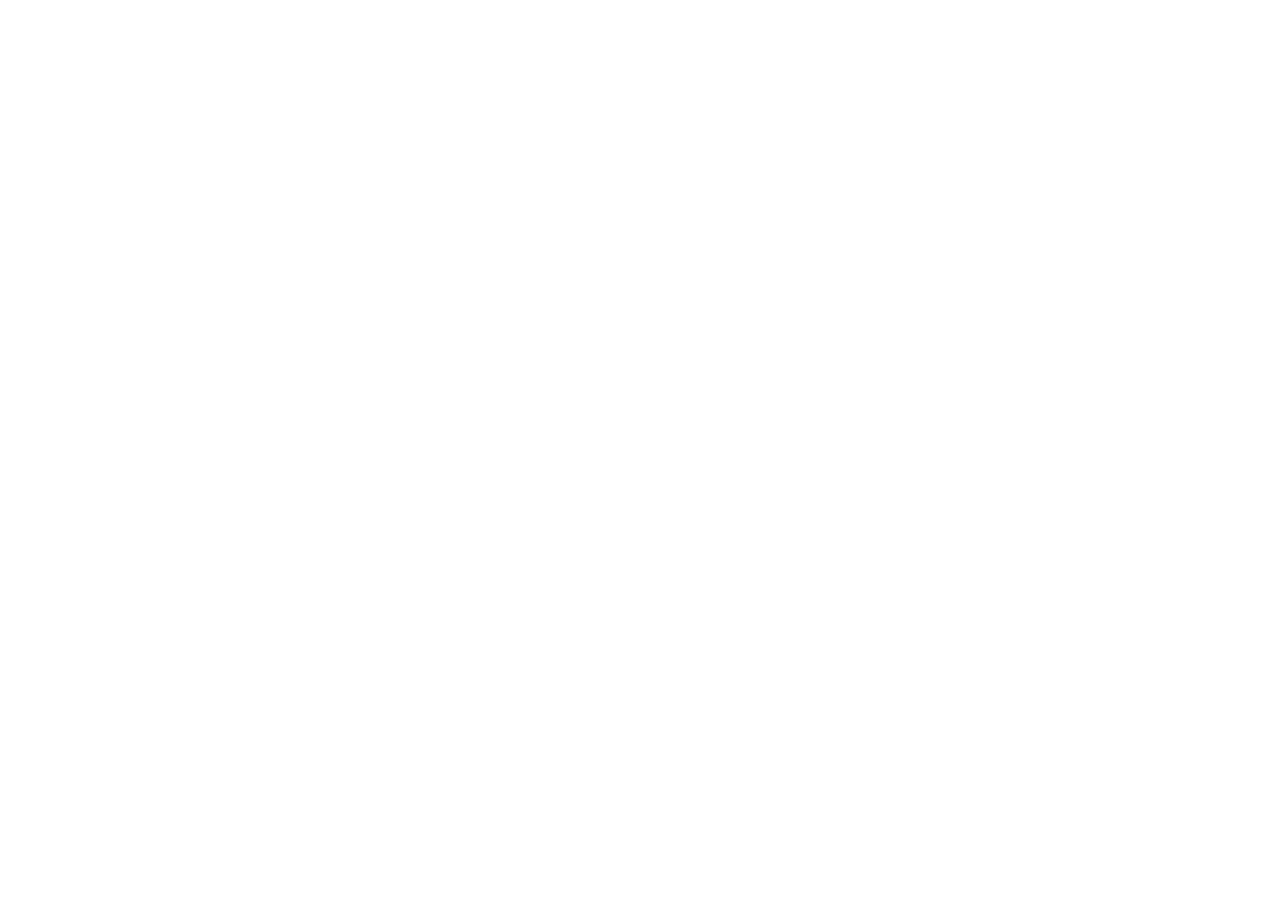
==== index.html @ cd36983a "change" ====
<!DOCTYPE html>
<html lang="en">
<head>
    <meta charset="UTF-8">
    <meta name="viewport" content="width=", initial-scale=1.0">
    <title>Título de la pagina</title>
</head>
<body>
  <h1  "Hola mundo!"></h1>



</html>
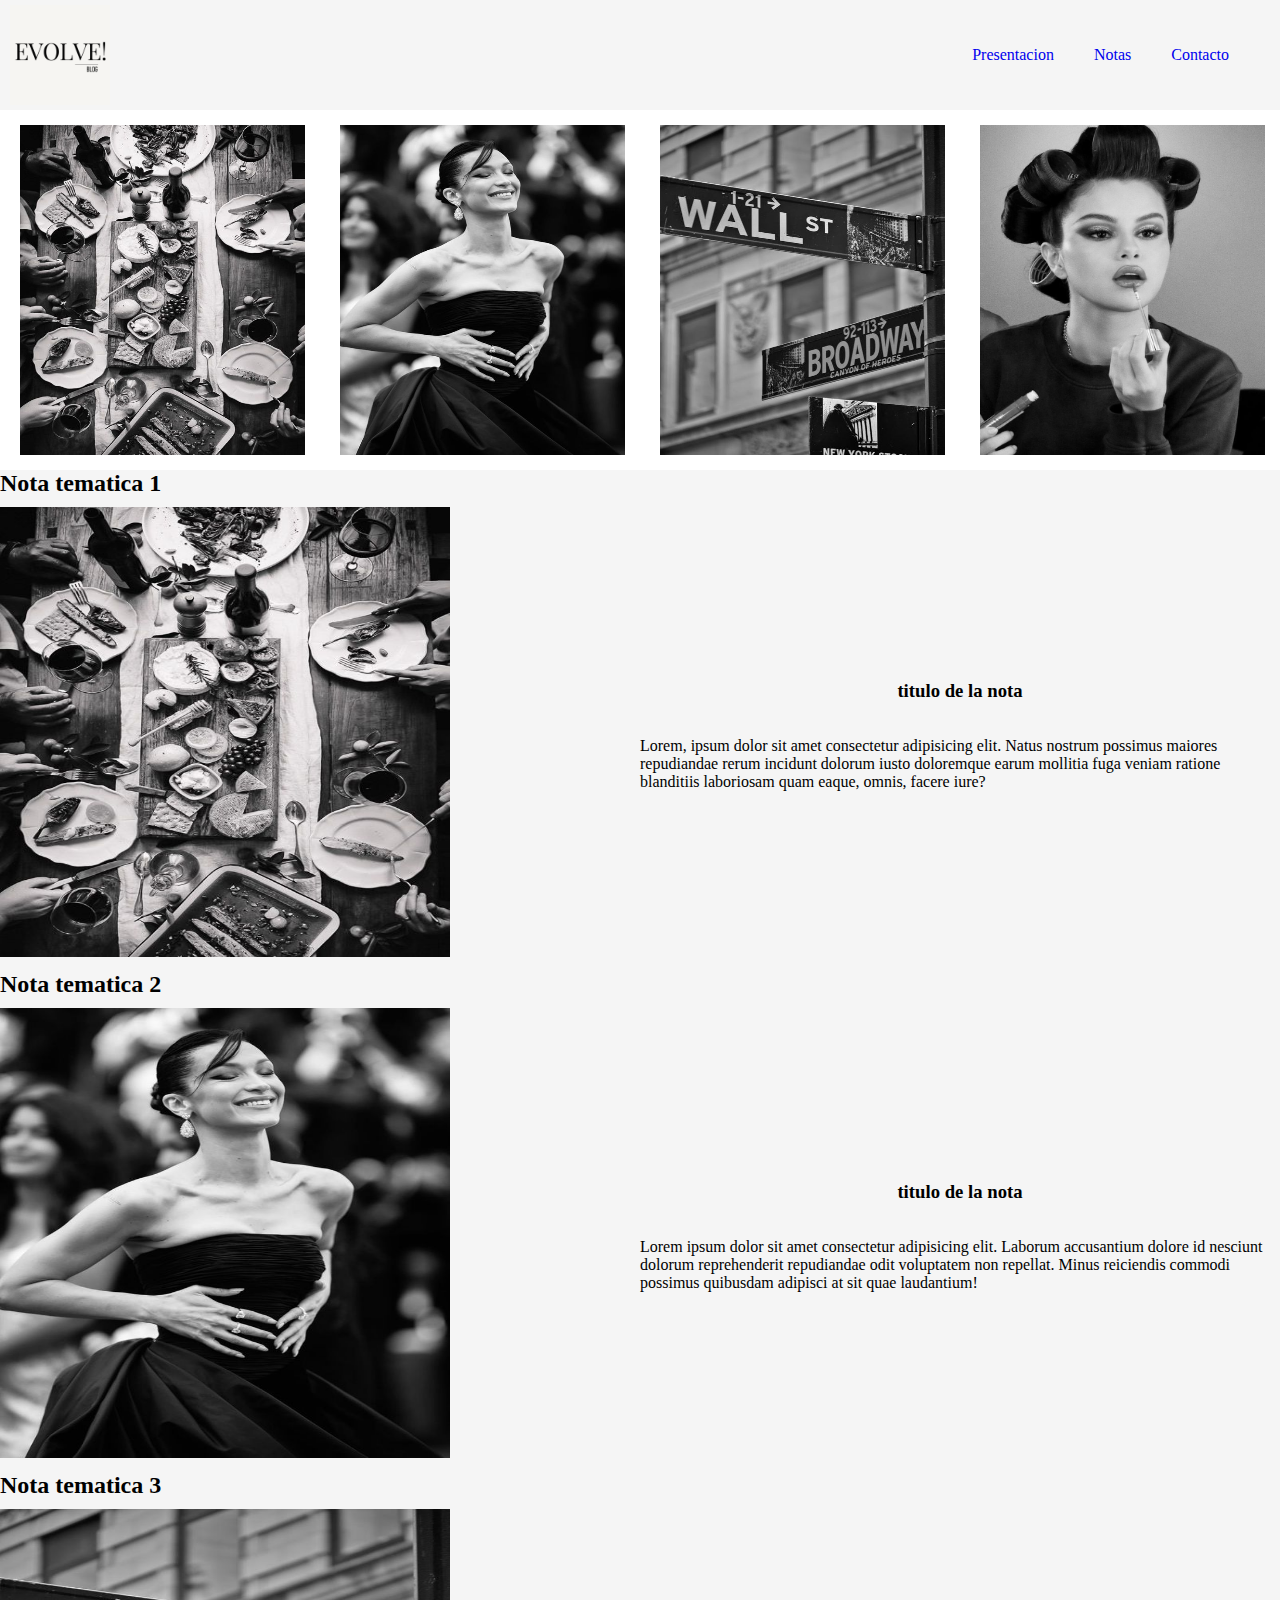
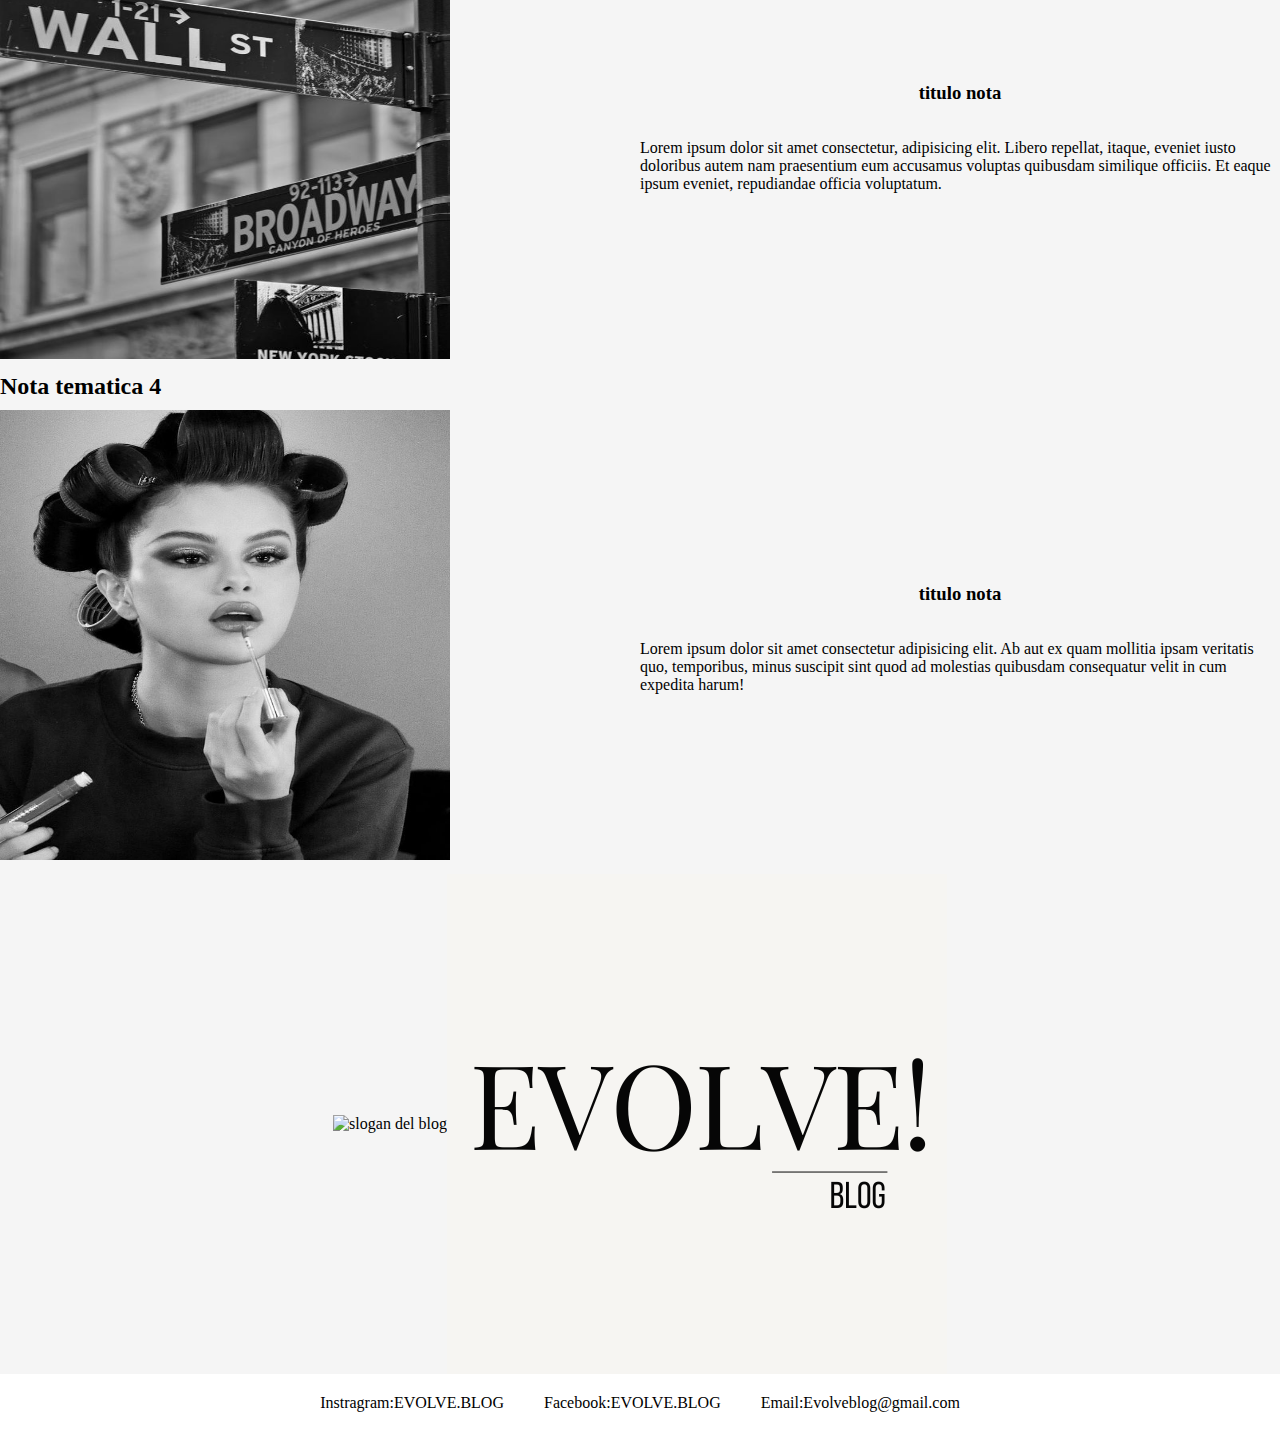
==== commit 708eb3af: "font awesome" ====
--- a/index.html
+++ b/index.html
@@ -1,13 +1,221 @@
 <!DOCTYPE html>
 <html lang="en">
+
 <head>
     <meta charset="UTF-8">
-    <meta name="viewport" content="width=", initial-scale=1.0">
-    <title>Título de la pagina</title>
+    <meta name="viewport" content="width=device-width, initial-scale=1.0">
+    <title>EVOLVE blog</title>
+    <link rel="icon" href="/imagenes/icon.ico" type="image/x-icon">
+
+    <meta name="desciption" content=" Evolveblog">
+    <meta name="keywords" content=" fitness,Style,travel,recipes">
+    <meta name="author" content="Giuliana Luberriaga">
+    <meta property="og:title" content=" Evolveblog">
+    <meta property=" og:desciption" content="Blog de fitness,style,recipes,travel">
+    <meta property="og: type" content="website">
+    <meta name="twitter :title" content="Evolveblog">
+    <meta name="twitter:desciption" content=" blog de fitness,style,recipes,travel">
+    <style>
+        header{
+            background-color: whitesmoke;
+            display: flex;
+            flex-flow: row;row-gap;
+            justify-content: space-between;
+            padding: 5px 10px;
+            position: sticky;
+            top:0px;
+            width: 100%;
+            box-sizing: border-box;
+        }
+        body{
+            margin:0px;
+            padding:0px;
+        }
+        nav{
+            border: 1px whitesmoke,solid;
+            display: flex;
+            align-items: center;
+            justify-content: space-between;
+        }
+        nav ul{
+            display: flex;
+            list-style: none;
+            margin: 20px;
+        }
+        #slogan {
+            background-color: whitesmoke;
+            display: flex;
+            justify-content: center;
+            align-items: center;
+        } 
+        nav ul li a{
+            margin:20px; 
+        }
+        a{
+            text-decoration: none;
+            display: flex;
+            align-items: center;
+        }
+        header img{
+            height: 100px;
+            margin-left: 0px;
+        }
+        #section-notas{
+            background-color:whitesmoke;
+            padding-top: 10px 0px;
+        }
+        .container{
+            display: flex;
+            justify-content: center;
+            align-items: stretch;
+        }
+        .col-nota{
+            width: 50%;
+            display: flex;
+            justify-content: center;
+            align-items: center;
+            flex-direction: column;
+        }
+        .col-img{
+            width: 50%;
+            padding-top: 10px;
+            padding-bottom: 10px;
+        }
+        #section-notas img{
+            width: 50vh;
+            height: 50vh;
+        }
+        h2{
+            margin:0px;
+        }
+        .card{
+            display: flex;
+        }
+        .card img{
+           display: flex;
+           width: 330px;
+           height: 330px;
+           padding-top: 15px;
+           padding-bottom: 15px;
+           padding-right: 15px;
+           padding-left: 20px;
+           justify-content: center;
+           align-items: center;
+           border: 0px;
+           margin:0px;
+        }
+        footer div{
+            display: flex;
+            justify-content: space-around;
+            align-items: center;
+        }
+        footer{
+            display: flex;
+            justify-content: space-around;
+            font-size: 1rem;
+        }
+        footer div p{
+            margin: 20px;
+        }
+    </style>
+    <script src="https://kit.fontawesome.com/f1448821dc.js" crossorigin="anonymous"></script>
 </head>
+
 <body>
-  <h1  "Hola mundo!"></h1>
-
-
+    <header>
+        <a href="/webintegrador/index.html">
+            <img src="./imagenes/Black Ivory Minimalist Elegant Script Personal Name Logo (1).png" alt="logo">
+        </a>
+        <nav>
+            <ul>
+                <li>
+                    <a href="#section-presentacion"> Presentacion</a>
+                </li>
+                <li>
+                    <a href="#section-notas">Notas</a>
+                </li>
+                <li>
+                    <a href="contacto.html">Contacto</a>
+                </li>
+            </ul>
+        </nav>
+    </header>
+    <main>
+        <section id="galeria">
+            <div class="card">
+                <img src="./imagenes/recipes 1.jpg" alt="recetas">
+                <img src="./imagenes/style 1.jpg" alt="estilo">
+                <img src="./imagenes/travel.jpg" alt=" viajar">
+                <img src="./imagenes/beauty.jpg" alt=" belleza">
+            </div>
+        </section>
+        <section id="section-notas">
+            <div>
+                <h2> Nota tematica 1</h2>
+                <div class="container">
+                    <div class="col-img">
+                     <img src="./imagenes/recipes 1.jpg" alt="=imagen tematica 1">
+                    </div>
+                    <div class="col-nota">
+                        <h3> titulo de la nota </h3>
+                        <p>Lorem, ipsum dolor sit amet consectetur adipisicing elit. Natus nostrum possimus maiores repudiandae rerum incidunt dolorum iusto doloremque earum mollitia fuga veniam ratione blanditiis laboriosam quam eaque, omnis, facere iure?</p>
+                    </div>
+                </div>
+            </div>
+            <div>
+                <h2> Nota tematica 2</h2>
+                <div class="container">
+                    <div class="col-img">
+                        <img src="./imagenes/style 1.jpg" alt="imagen tematica 2">
+                    </div>
+                    <div class="col-nota">
+                        <h3> titulo de la nota</h3>
+                        <p>Lorem ipsum dolor sit amet consectetur adipisicing elit. Laborum accusantium dolore id nesciunt dolorum reprehenderit repudiandae odit voluptatem non repellat. Minus reiciendis commodi possimus quibusdam adipisci at sit quae laudantium!</p>
+                    </div>
+                </div>
+            </div>
+            <div>
+                <h2> Nota tematica 3 </h2>
+                <div class="container">
+                    <div class="col-img">
+                        <img src="./imagenes/travel.jpg" alt="imagen tematica 3">
+                    </div>
+                    <div class="col-nota">
+                        <h3> titulo nota</h3>
+                        <p>Lorem ipsum dolor sit amet consectetur, adipisicing elit. Libero repellat, itaque, eveniet iusto doloribus autem nam praesentium eum accusamus voluptas quibusdam similique officiis. Et eaque ipsum eveniet, repudiandae officia voluptatum.</p>
+                    </div>
+                </div>
+            </div>
+            <div>
+                <h2> Nota tematica 4</h2>
+                <div class="container">
+                    <div class="col-img">
+                        <img src="./imagenes/beauty.jpg" alt="imagen tematica 4">
+                    </div>
+                    <div class="col-nota">
+                        <h3> titulo nota</h3>
+                        <p> Lorem ipsum dolor sit amet consectetur adipisicing elit. Ab aut ex quam mollitia ipsam veritatis quo, temporibus, minus suscipit sint quod ad molestias quibusdam consequatur velit in cum expedita harum!</p>
+                    </div>
+                </div>
+            </div>
+        </section>
+
+        <section id="slogan">
+            <img src="./imagenes/slogan.png" alt="slogan del blog">
+            <img src="./imagenes/Black Ivory Minimalist Elegant Script Personal Name Logo (1).png" alt=" logo">
+        </section>
+    </main>
+    <footer>
+        <div>
+            <i class="fa-brands fa-square-instagram"></i>
+            <p>Instragram:EVOLVE.BLOG</p>
+            <i class="fa-brands fa-facebook"></i>
+            <p>Facebook:EVOLVE.BLOG</p>
+            <i class="fa-solid fa-square-envelope"></i>
+            <p> Email:Evolveblog@gmail.com</p>
+        </div>
+
+    </footer>
+</body>
 
 </html>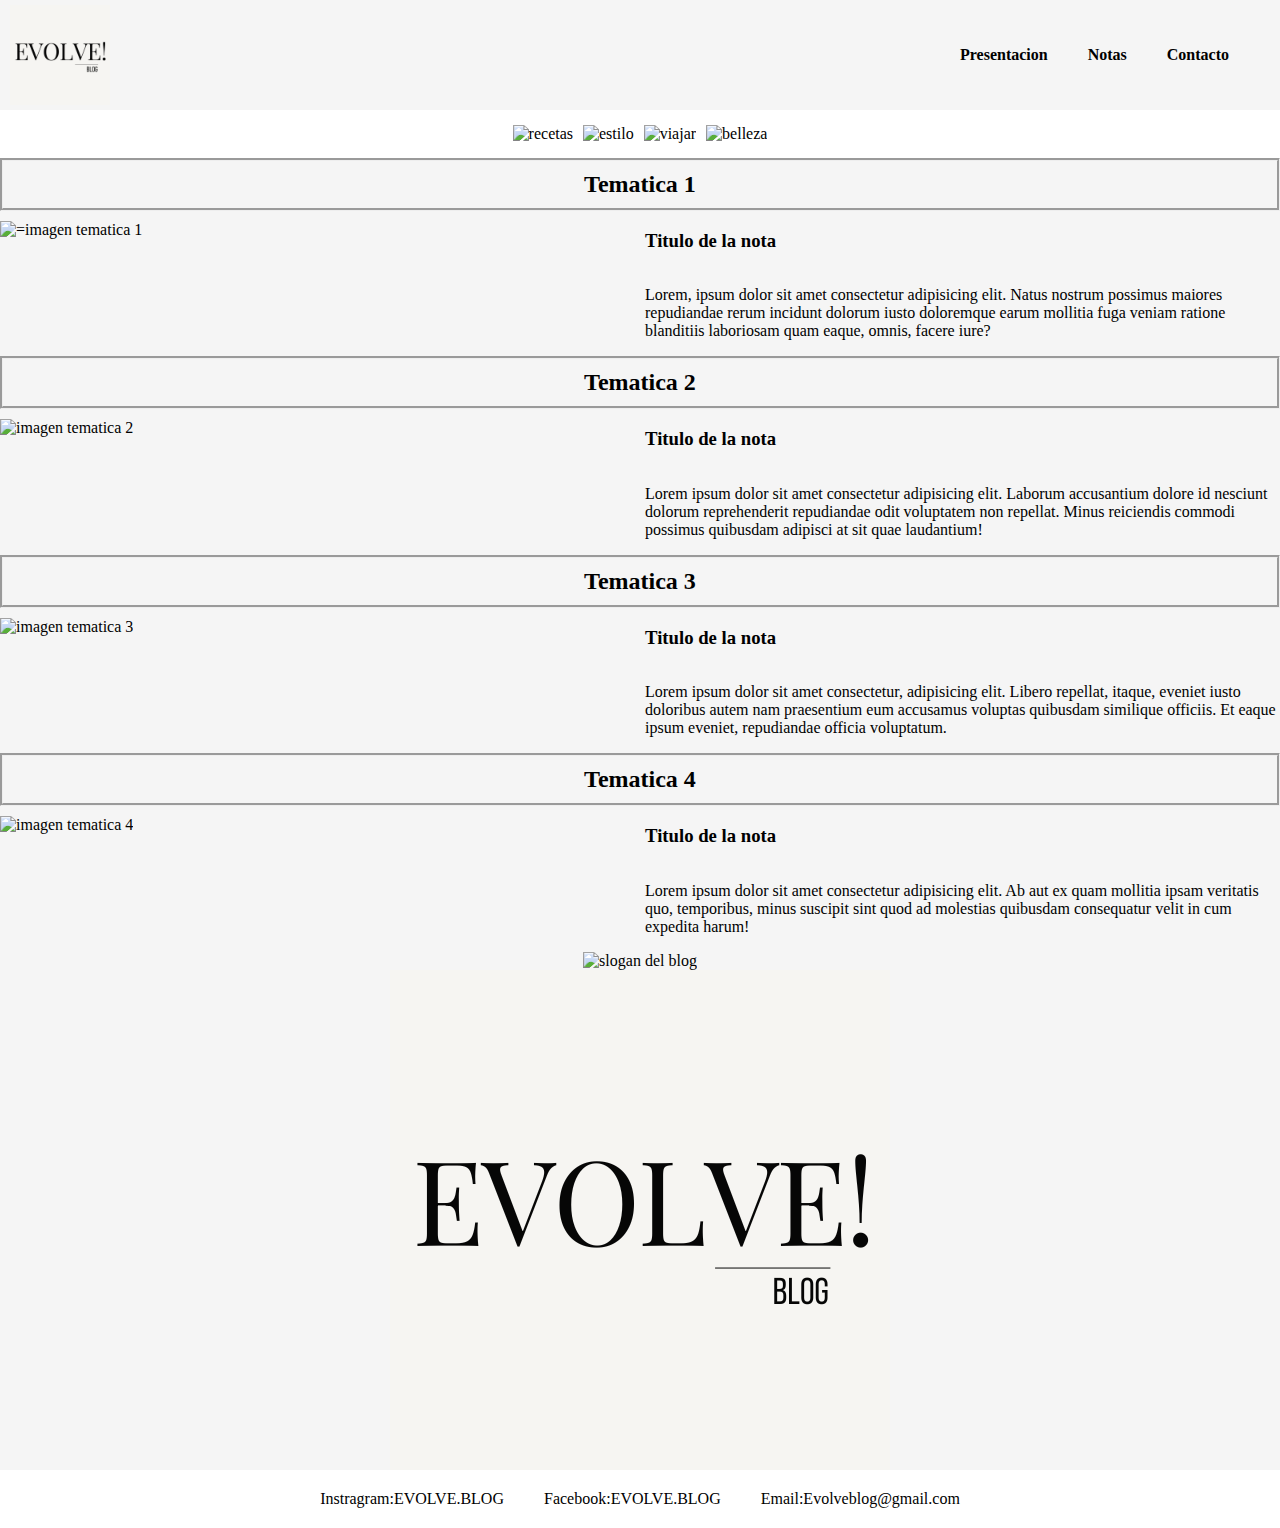
==== commit ddb5901b: "cambios correcion final" ====
--- a/index.html
+++ b/index.html
@@ -5,7 +5,7 @@
     <meta charset="UTF-8">
     <meta name="viewport" content="width=device-width, initial-scale=1.0">
     <title>EVOLVE blog</title>
-    <link rel="icon" href="/imagenes/icon.ico" type="image/x-icon">
+    <link rel="icon" href="./imagenes/icon.ico" type="image/x-icon">
 
     <meta name="desciption" content=" Evolveblog">
     <meta name="keywords" content=" fitness,Style,travel,recipes">
@@ -16,105 +16,148 @@
     <meta name="twitter :title" content="Evolveblog">
     <meta name="twitter:desciption" content=" blog de fitness,style,recipes,travel">
     <style>
-        header{
-            background-color: whitesmoke;
-            display: flex;
-            flex-flow: row;row-gap;
+        header {
+            background-color: whitesmoke;
+            display: flex;
             justify-content: space-between;
             padding: 5px 10px;
             position: sticky;
-            top:0px;
+            top: 0px;
             width: 100%;
             box-sizing: border-box;
         }
-        body{
-            margin:0px;
-            padding:0px;
-        }
-        nav{
-            border: 1px whitesmoke,solid;
+
+        body {
+            margin: 0px;
+            padding: 0px;
+        }
+
+        nav {
+            border: 1px whitesmoke, solid;
             display: flex;
             align-items: center;
             justify-content: space-between;
-        }
-        nav ul{
+
+        }
+
+        nav ul {
             display: flex;
             list-style: none;
             margin: 20px;
-        }
-        #slogan {
-            background-color: whitesmoke;
-            display: flex;
-            justify-content: center;
-            align-items: center;
-        } 
-        nav ul li a{
-            margin:20px; 
-        }
-        a{
+            font-weight: bold;
+
+        }
+
+        nav ul li a {
+            margin: 20px;
+            color: black;
+        }
+
+        a {
             text-decoration: none;
             display: flex;
             align-items: center;
         }
-        header img{
+
+        header img {
             height: 100px;
             margin-left: 0px;
         }
-        #section-notas{
-            background-color:whitesmoke;
-            padding-top: 10px 0px;
-        }
-        .container{
+
+        #section-notas {
+            background-color: whitesmoke;
+        }
+
+        .container {
             display: flex;
             justify-content: center;
             align-items: stretch;
         }
-        .col-nota{
+
+        .col-nota {
             width: 50%;
             display: flex;
             justify-content: center;
             align-items: center;
             flex-direction: column;
         }
-        .col-img{
+
+        .col-nota h3 {
+            width: 100%;
+        }
+
+        .col-nota p {
+            width: 100%;
+        }
+
+        .col-img {
             width: 50%;
             padding-top: 10px;
             padding-bottom: 10px;
-        }
-        #section-notas img{
-            width: 50vh;
-            height: 50vh;
-        }
-        h2{
-            margin:0px;
-        }
-        .card{
-            display: flex;
-        }
-        .card img{
-           display: flex;
-           width: 330px;
-           height: 330px;
-           padding-top: 15px;
-           padding-bottom: 15px;
-           padding-right: 15px;
-           padding-left: 20px;
-           justify-content: center;
-           align-items: center;
-           border: 0px;
-           margin:0px;
-        }
-        footer div{
+            padding-right: 10px;
+        }
+
+        .col-img img {
+            width: 70%;
+          
+        }
+
+        h2 {
+            margin: 0px;
+            padding: 10px 10px 10px 10px;
+            border-style: groove;
+            display: flex;
+            justify-content: center;
+            align-items: center;
+            background-color: whitesmoke;
+            color: black;
+        }
+
+        .card {
+            display: flex;
+            justify-content: center;
+            align-items: center;
+        }
+
+        .card img {
+            display: flex;
+            padding-top: 15px;
+            padding-bottom: 15px;
+            padding-right: 5px;
+            padding-left: 5px;
+            justify-content: center;
+            align-items: center;
+            border: 0px;
+            margin: 0px;
+        }
+         .slogan{
+            background-color: whitesmoke;
+            display: flex;
+            justify-content: center;
+            align-items: center;
+            width: 100%;
+        }
+        .logo{
+            background-color: whitesmoke;
+            display: flex;
+            justify-content: center;
+            align-items: center;
+            width: 100%;
+        }
+
+        footer div {
             display: flex;
             justify-content: space-around;
             align-items: center;
         }
-        footer{
+
+        footer {
             display: flex;
             justify-content: space-around;
             font-size: 1rem;
         }
-        footer div p{
+
+        footer div p {
             margin: 20px;
         }
     </style>
@@ -123,19 +166,19 @@
 
 <body>
     <header>
-        <a href="/webintegrador/index.html">
+        <a href="./index.html">
             <img src="./imagenes/Black Ivory Minimalist Elegant Script Personal Name Logo (1).png" alt="logo">
         </a>
         <nav>
             <ul>
                 <li>
-                    <a href="#section-presentacion"> Presentacion</a>
+                    <a href="#galeria"> Presentacion</a>
                 </li>
                 <li>
                     <a href="#section-notas">Notas</a>
                 </li>
                 <li>
-                    <a href="contacto.html">Contacto</a>
+                    <a href="./contacto.html">Contacto</a>
                 </li>
             </ul>
         </nav>
@@ -143,67 +186,79 @@
     <main>
         <section id="galeria">
             <div class="card">
-                <img src="./imagenes/recipes 1.jpg" alt="recetas">
-                <img src="./imagenes/style 1.jpg" alt="estilo">
-                <img src="./imagenes/travel.jpg" alt=" viajar">
-                <img src="./imagenes/beauty.jpg" alt=" belleza">
+                <img src="./imagenes/receta.png" alt="recetas">
+                <img src="./imagenes/moda.png" alt="estilo">
+                <img src="./imagenes/viajes.png" alt=" viajar">
+                <img src="./imagenes/belleza.1.jpg" alt=" belleza">
             </div>
         </section>
         <section id="section-notas">
             <div>
-                <h2> Nota tematica 1</h2>
-                <div class="container">
-                    <div class="col-img">
-                     <img src="./imagenes/recipes 1.jpg" alt="=imagen tematica 1">
-                    </div>
-                    <div class="col-nota">
-                        <h3> titulo de la nota </h3>
-                        <p>Lorem, ipsum dolor sit amet consectetur adipisicing elit. Natus nostrum possimus maiores repudiandae rerum incidunt dolorum iusto doloremque earum mollitia fuga veniam ratione blanditiis laboriosam quam eaque, omnis, facere iure?</p>
-                    </div>
-                </div>
-            </div>
-            <div>
-                <h2> Nota tematica 2</h2>
-                <div class="container">
-                    <div class="col-img">
-                        <img src="./imagenes/style 1.jpg" alt="imagen tematica 2">
-                    </div>
-                    <div class="col-nota">
-                        <h3> titulo de la nota</h3>
-                        <p>Lorem ipsum dolor sit amet consectetur adipisicing elit. Laborum accusantium dolore id nesciunt dolorum reprehenderit repudiandae odit voluptatem non repellat. Minus reiciendis commodi possimus quibusdam adipisci at sit quae laudantium!</p>
-                    </div>
-                </div>
-            </div>
-            <div>
-                <h2> Nota tematica 3 </h2>
-                <div class="container">
-                    <div class="col-img">
-                        <img src="./imagenes/travel.jpg" alt="imagen tematica 3">
-                    </div>
-                    <div class="col-nota">
-                        <h3> titulo nota</h3>
-                        <p>Lorem ipsum dolor sit amet consectetur, adipisicing elit. Libero repellat, itaque, eveniet iusto doloribus autem nam praesentium eum accusamus voluptas quibusdam similique officiis. Et eaque ipsum eveniet, repudiandae officia voluptatum.</p>
-                    </div>
-                </div>
-            </div>
-            <div>
-                <h2> Nota tematica 4</h2>
-                <div class="container">
-                    <div class="col-img">
-                        <img src="./imagenes/beauty.jpg" alt="imagen tematica 4">
-                    </div>
-                    <div class="col-nota">
-                        <h3> titulo nota</h3>
-                        <p> Lorem ipsum dolor sit amet consectetur adipisicing elit. Ab aut ex quam mollitia ipsam veritatis quo, temporibus, minus suscipit sint quod ad molestias quibusdam consequatur velit in cum expedita harum!</p>
+                <h2> Tematica 1</h2>
+                <div class="container">
+                    <div class="col-img">
+                        <img src="./imagenes/receta.png" alt="=imagen tematica 1">
+                    </div>
+                    <div class="col-nota">
+                        <h3> Titulo de la nota </h3>
+                        <p>Lorem, ipsum dolor sit amet consectetur adipisicing elit. Natus nostrum possimus maiores
+                            repudiandae rerum incidunt dolorum iusto doloremque earum mollitia fuga veniam ratione
+                            blanditiis laboriosam quam eaque, omnis, facere iure?</p>
+                    </div>
+                </div>
+            </div>
+            <div>
+                <h2> Tematica 2</h2>
+                <div class="container">
+                    <div class="col-img">
+                        <img src="./imagenes/moda.png" alt="imagen tematica 2">
+                    </div>
+                    <div class="col-nota">
+                        <h3> Titulo de la nota</h3>
+                        <p>Lorem ipsum dolor sit amet consectetur adipisicing elit. Laborum accusantium dolore id
+                            nesciunt dolorum reprehenderit repudiandae odit voluptatem non repellat. Minus reiciendis
+                            commodi possimus quibusdam adipisci at sit quae laudantium!</p>
+                    </div>
+                </div>
+            </div>
+            <div>
+                <h2> Tematica 3 </h2>
+                <div class="container">
+                    <div class="col-img">
+                        <img src="./imagenes/viajes.png" alt="imagen tematica 3">
+                    </div>
+                    <div class="col-nota">
+                        <h3> Titulo de la nota</h3>
+                        <p>Lorem ipsum dolor sit amet consectetur, adipisicing elit. Libero repellat, itaque, eveniet
+                            iusto doloribus autem nam praesentium eum accusamus voluptas quibusdam similique officiis.
+                            Et eaque ipsum eveniet, repudiandae officia voluptatum.</p>
+                    </div>
+                </div>
+            </div>
+            <div>
+                <h2> Tematica 4</h2>
+                <div class="container">
+                    <div class="col-img">
+                        <img src="./imagenes/belleza.1.jpg" alt="imagen tematica 4">
+                    </div>
+                    <div class="col-nota">
+                        <h3> Titulo de la nota</h3>
+                        <p> Lorem ipsum dolor sit amet consectetur adipisicing elit. Ab aut ex quam mollitia ipsam
+                            veritatis quo, temporibus, minus suscipit sint quod ad molestias quibusdam consequatur velit
+                            in cum expedita harum!</p>
                     </div>
                 </div>
             </div>
         </section>
 
-        <section id="slogan">
-            <img src="./imagenes/slogan.png" alt="slogan del blog">
-            <img src="./imagenes/Black Ivory Minimalist Elegant Script Personal Name Logo (1).png" alt=" logo">
-        </section>
+        <div>
+            <div class="slogan">
+                <img src="./imagenes/slogan.png" alt="slogan del blog">
+            </div>
+            <div class="logo">
+                <img src="./imagenes/Black Ivory Minimalist Elegant Script Personal Name Logo (1).png" alt=" logo">
+            </div>
+        </div>
     </main>
     <footer>
         <div>
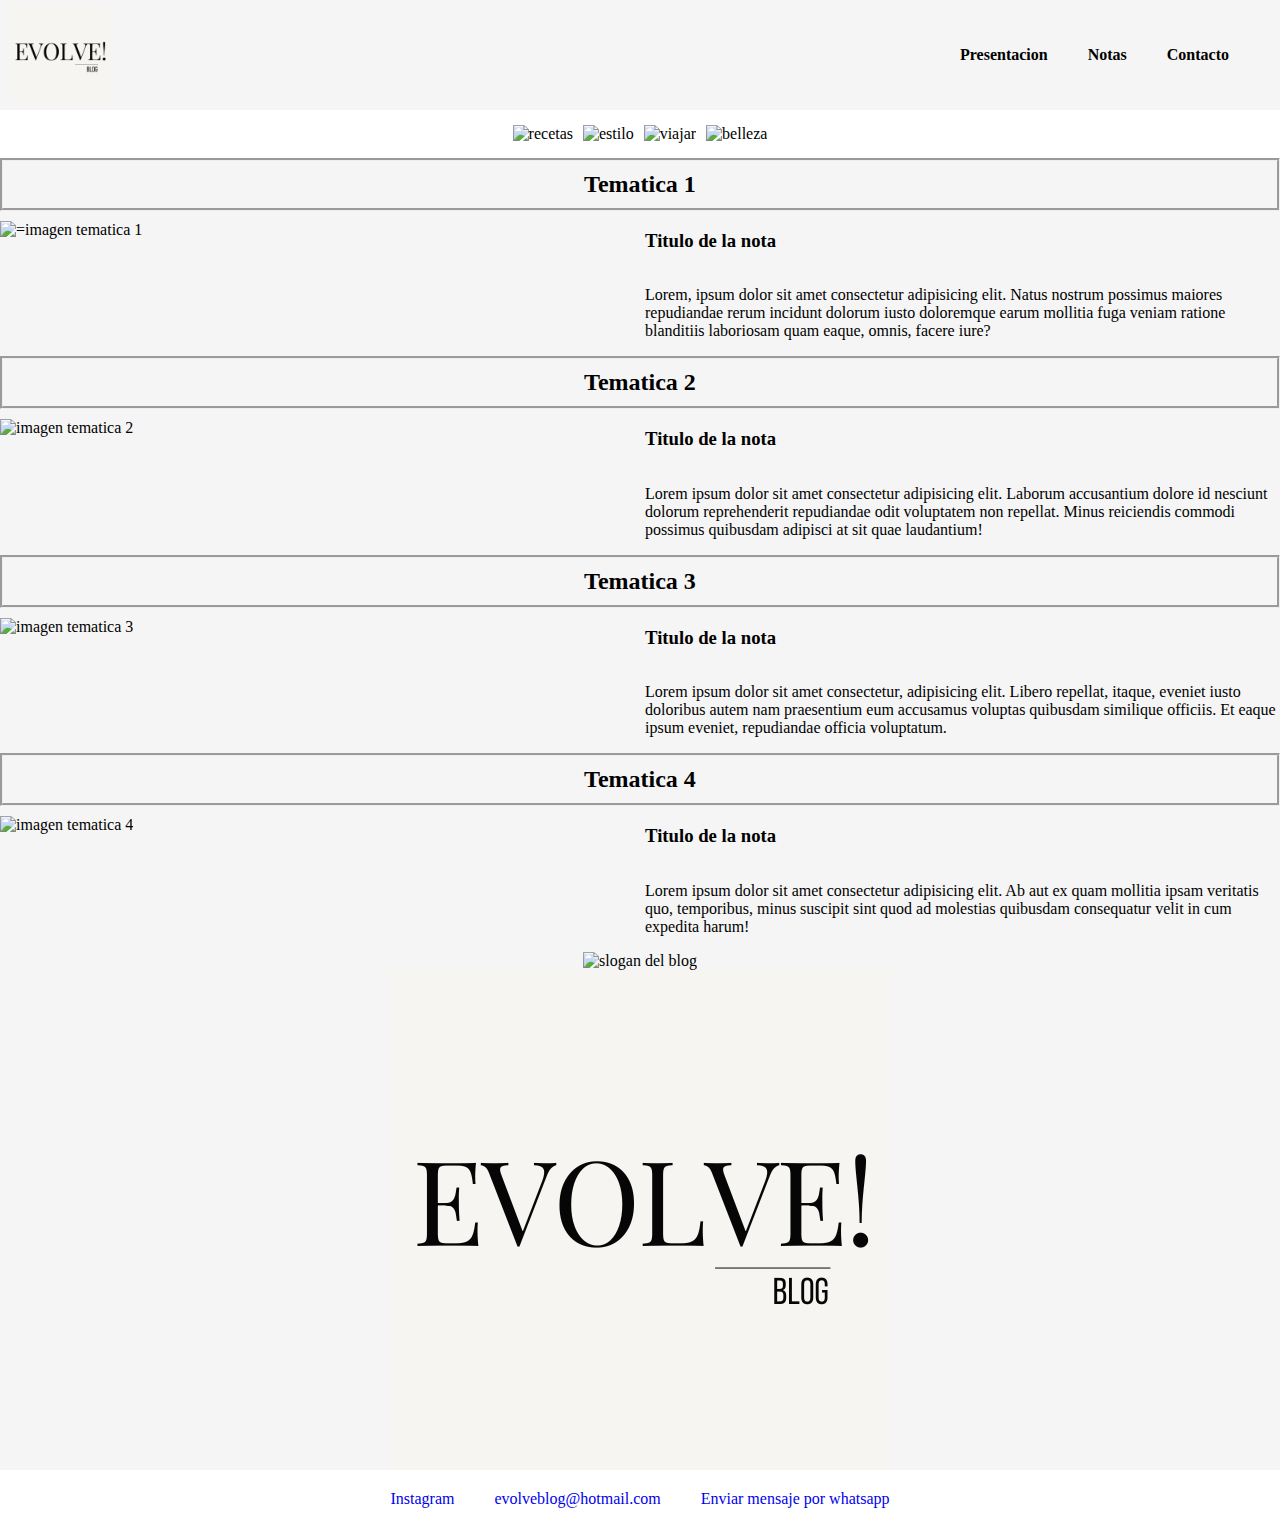
==== commit 28630333: "entrega final" ====
--- a/index.html
+++ b/index.html
@@ -15,152 +15,7 @@
     <meta property="og: type" content="website">
     <meta name="twitter :title" content="Evolveblog">
     <meta name="twitter:desciption" content=" blog de fitness,style,recipes,travel">
-    <style>
-        header {
-            background-color: whitesmoke;
-            display: flex;
-            justify-content: space-between;
-            padding: 5px 10px;
-            position: sticky;
-            top: 0px;
-            width: 100%;
-            box-sizing: border-box;
-        }
-
-        body {
-            margin: 0px;
-            padding: 0px;
-        }
-
-        nav {
-            border: 1px whitesmoke, solid;
-            display: flex;
-            align-items: center;
-            justify-content: space-between;
-
-        }
-
-        nav ul {
-            display: flex;
-            list-style: none;
-            margin: 20px;
-            font-weight: bold;
-
-        }
-
-        nav ul li a {
-            margin: 20px;
-            color: black;
-        }
-
-        a {
-            text-decoration: none;
-            display: flex;
-            align-items: center;
-        }
-
-        header img {
-            height: 100px;
-            margin-left: 0px;
-        }
-
-        #section-notas {
-            background-color: whitesmoke;
-        }
-
-        .container {
-            display: flex;
-            justify-content: center;
-            align-items: stretch;
-        }
-
-        .col-nota {
-            width: 50%;
-            display: flex;
-            justify-content: center;
-            align-items: center;
-            flex-direction: column;
-        }
-
-        .col-nota h3 {
-            width: 100%;
-        }
-
-        .col-nota p {
-            width: 100%;
-        }
-
-        .col-img {
-            width: 50%;
-            padding-top: 10px;
-            padding-bottom: 10px;
-            padding-right: 10px;
-        }
-
-        .col-img img {
-            width: 70%;
-          
-        }
-
-        h2 {
-            margin: 0px;
-            padding: 10px 10px 10px 10px;
-            border-style: groove;
-            display: flex;
-            justify-content: center;
-            align-items: center;
-            background-color: whitesmoke;
-            color: black;
-        }
-
-        .card {
-            display: flex;
-            justify-content: center;
-            align-items: center;
-        }
-
-        .card img {
-            display: flex;
-            padding-top: 15px;
-            padding-bottom: 15px;
-            padding-right: 5px;
-            padding-left: 5px;
-            justify-content: center;
-            align-items: center;
-            border: 0px;
-            margin: 0px;
-        }
-         .slogan{
-            background-color: whitesmoke;
-            display: flex;
-            justify-content: center;
-            align-items: center;
-            width: 100%;
-        }
-        .logo{
-            background-color: whitesmoke;
-            display: flex;
-            justify-content: center;
-            align-items: center;
-            width: 100%;
-        }
-
-        footer div {
-            display: flex;
-            justify-content: space-around;
-            align-items: center;
-        }
-
-        footer {
-            display: flex;
-            justify-content: space-around;
-            font-size: 1rem;
-        }
-
-        footer div p {
-            margin: 20px;
-        }
-    </style>
+    <link rel="stylesheet" href="css/style.css">
     <script src="https://kit.fontawesome.com/f1448821dc.js" crossorigin="anonymous"></script>
 </head>
 
@@ -262,12 +117,15 @@
     </main>
     <footer>
         <div>
-            <i class="fa-brands fa-square-instagram"></i>
-            <p>Instragram:EVOLVE.BLOG</p>
-            <i class="fa-brands fa-facebook"></i>
-            <p>Facebook:EVOLVE.BLOG</p>
-            <i class="fa-solid fa-square-envelope"></i>
-            <p> Email:Evolveblog@gmail.com</p>
+            <a href="https://www.instagram.com/evolveblogg" target="_blank">
+                <i class="fa-brands fa-square-instagram"></i>Instagram
+            </a>
+            <a href="mailto:evolveblog@hotmail.com"> 
+            <i class="fa-solid fa-square-envelope"></i>evolveblog@hotmail.com
+            </a>
+            <a href="https://wa.me/5493489325609" target="_blank">
+            <i class="fa-brands fa-whatsapp"></i>Enviar mensaje por whatsapp
+            </a>
         </div>
 
     </footer>
--- a/css/style.css
+++ b/css/style.css
@@ -0,0 +1,150 @@
+header {
+    background-color: whitesmoke;
+    display: flex;
+    justify-content: space-between;
+    padding: 5px 10px;
+    position: sticky;
+    top: 0px;
+    width: 100%;
+    box-sizing: border-box;
+}
+
+body {
+    margin: 0px;
+    padding: 0px;
+}
+
+nav {
+    border: 1px whitesmoke, solid;
+    display: flex;
+    align-items: center;
+    justify-content: space-between;
+
+}
+
+nav ul {
+    display: flex;
+    list-style: none;
+    margin: 20px;
+    font-weight: bold;
+
+}
+
+nav ul li a {
+    margin: 20px;
+    color: black;
+}
+
+a {
+    text-decoration: none;
+    display: flex;
+    align-items: center;
+}
+
+header img {
+    height: 100px;
+    margin-left: 0px;
+}
+
+#section-notas {
+    background-color: whitesmoke;
+}
+
+.container {
+    display: flex;
+    justify-content: center;
+    align-items: stretch;
+}
+
+.col-nota {
+    width: 50%;
+    display: flex;
+    justify-content: center;
+    align-items: center;
+    flex-direction: column;
+}
+
+.col-nota h3 {
+    width: 100%;
+}
+
+.col-nota p {
+    width: 100%;
+}
+
+.col-img {
+    width: 50%;
+    padding-top: 10px;
+    padding-bottom: 10px;
+    padding-right: 10px;
+}
+
+.col-img img {
+    width: 70%;
+  
+}
+
+h2 {
+    margin: 0px;
+    padding: 10px 10px 10px 10px;
+    border-style: groove;
+    display: flex;
+    justify-content: center;
+    align-items: center;
+    background-color: whitesmoke;
+    color: black;
+}
+
+.card {
+    display: flex;
+    justify-content: center;
+    align-items: center;
+}
+
+.card img {
+    display: flex;
+    padding-top: 15px;
+    padding-bottom: 15px;
+    padding-right: 5px;
+    padding-left: 5px;
+    justify-content: center;
+    align-items: center;
+    border: 0px;
+    margin: 0px;
+}
+ .slogan{
+    background-color: whitesmoke;
+    display: flex;
+    justify-content: center;
+    align-items: center;
+    width: 100%;
+}
+.logo{
+    background-color: whitesmoke;
+    display: flex;
+    justify-content: center;
+    align-items: center;
+    width: 100%;
+}
+
+footer div {
+    display: flex;
+    justify-content: space-around;
+    align-items: center;
+
+}
+footer {
+    display: flex;
+    justify-content: space-around;
+    font-size: 1rem;
+}
+
+footer div p {
+    margin: 20px;
+}
+footer div a {
+    display: flex;
+    justify-content: space-around;
+    align-items: center;
+    margin: 20px;
+}